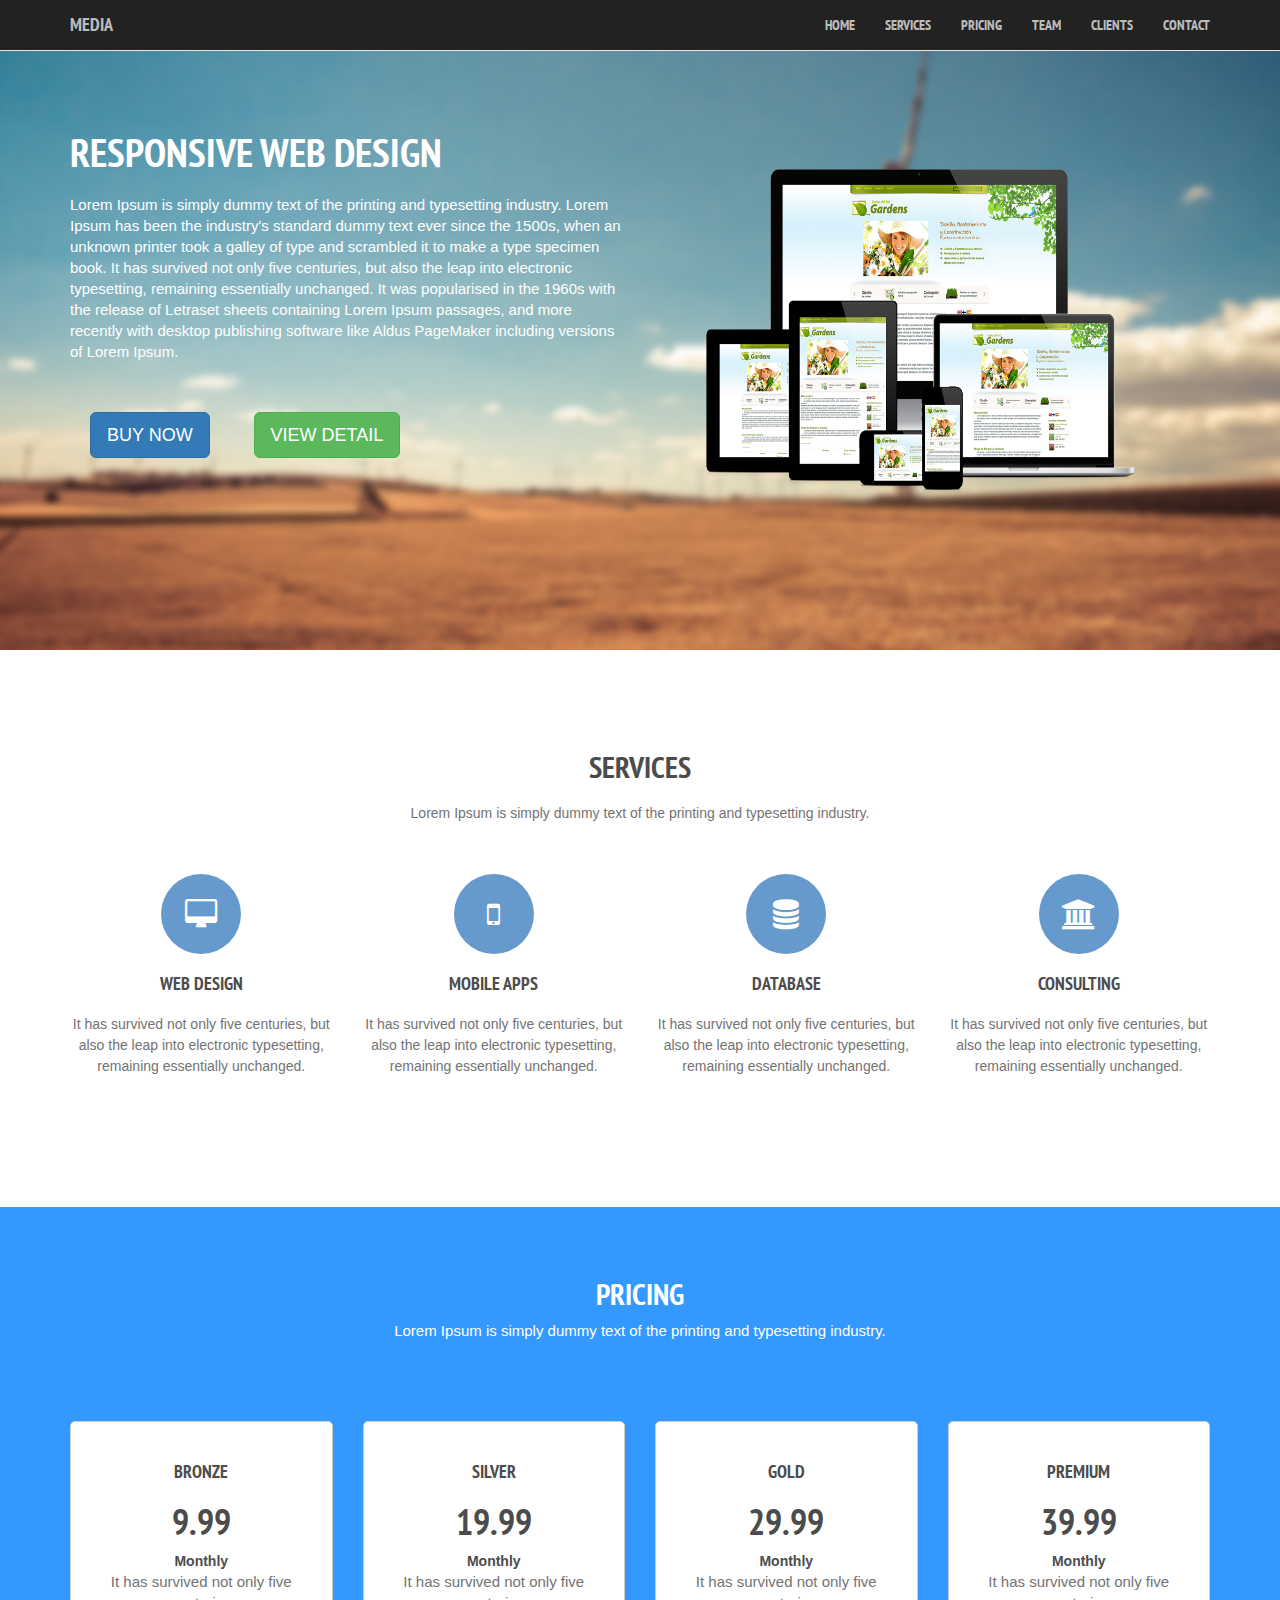
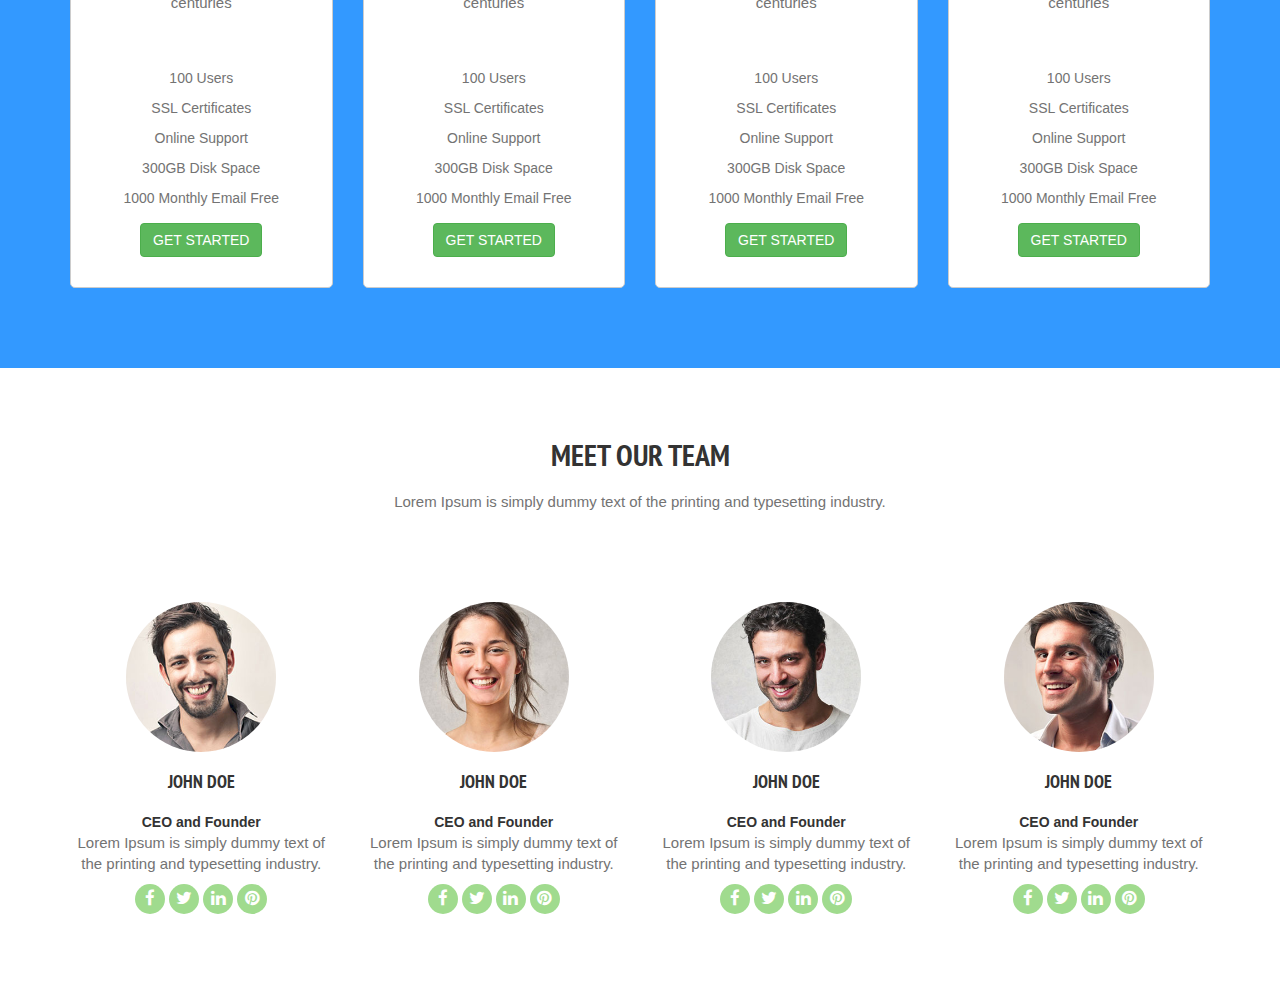
==== Bootstrap Landing Page/index.html @ 37360a5c "Add files via upload" ====
<!DOCTYPE html>
<html lang="en">
  <head>
    <meta charset="utf-8">
    <meta http-equiv="X-UA-Compatible" content="IE=edge">
    <meta name="viewport" content="width=device-width, initial-scale=1">
    <!-- The above 3 meta tags *must* come first in the head; any other head content must come *after* these tags -->
    <title>Bootstrap 101 Template</title>

    <!-- Bootstrap -->
    <link href="css/bootstrap.min.css" rel="stylesheet">
    <link href="https://fonts.googleapis.com/css?family=PT+Sans+Narrow" rel="stylesheet">
    <link rel="stylesheet" href="font-awesome-4.6.3/css/font-awesome.min.css">

    <link rel="stylesheet" href="css/style.css">

    <!-- HTML5 shim and Respond.js for IE8 support of HTML5 elements and media queries -->
    <!-- WARNING: Respond.js doesn't work if you view the page via file:// -->
    <!--[if lt IE 9]>
      <script src="https://oss.maxcdn.com/html5shiv/3.7.3/html5shiv.min.js"></script>
      <script src="https://oss.maxcdn.com/respond/1.4.2/respond.min.js"></script>
    <![endif]-->
  </head>
  <body>

    <!-- NAVIGATION STARTS -->
    <div id="myNavbar" class="navbar navbar-default navbar-fixed-top" roles="navigation">
      <div class="container">
        <div class="navbar-header">
          <button type="button" class="navbar-toggle" data-toggle="collapse" data-target=".navbar-collapse">
            <span class="icon-bar"></span>
            <span class="icon-bar"></span>
            <span class="icon-bar"></span>
          </button>

          <a href="#" class="navbar-brand">Media</a>
        </div>
        <div class="navbar-collapse collapse">
          <ul class="nav navbar-nav navbar-right">
            <li><a href="#header">Home</a></li>
            <li><a href="#services">Services</a></li>
            <li><a href="#pricing">Pricing</a></li>
            <li><a href="#team">Team</a></li>
            <li><a href="#clients">Clients</a></li>
            <li><a href="#contact">Contact</a></li>
          </ul>
        </div>
      </div>
    </div>
    
    <!-- End Navigation -->


    <!-- Header -->

    <div id="header" class="header">
      <div class="container">
        <div class="row">
          <div class="col-lg-6 col-md-6">
            <h1>Responsive Web Design</h1>
            <p>Lorem Ipsum is simply dummy text of the printing and typesetting industry. Lorem Ipsum has been the industry's standard dummy text ever since the 1500s, when an unknown printer took a galley of type and scrambled it to make a type specimen book. It has survived not only five centuries, but also the leap into electronic typesetting, remaining essentially unchanged. It was popularised in the 1960s with the release of Letraset sheets containing Lorem Ipsum passages, and more recently with desktop publishing software like Aldus PageMaker including versions of Lorem Ipsum.</p>

            <button class="btn btn-lg btn-primary">Buy Now</button>
            <button class="btn btn-lg btn-success">View Detail</button>
          </div>

          <div class="col-lg-6 col-md-6">
            <img src="images/Responsive-Web-Design.png" alt="">
          </div>
        </div>
      </div>
    </div>

    <!-- END HEADER -->

    <!-- SERVICES -->

    <div id="services" class="services">
      <div class="container">
        <h2>Services</h2>
          <p>
            Lorem Ipsum is simply dummy text of the printing and typesetting industry.
          </p>
          <div class="row">
            <div class="col-lg-3 col-md-3">
              <i class="fa fa-desktop"></i>
              <h4>Web Design</h4>
              <p>It has survived not only five centuries, but also the leap into electronic typesetting, remaining essentially unchanged.</p>
            </div>
            <div class="col-lg-3 col-md-3">
              <i class="fa fa-mobile"></i>
              <h4>Mobile Apps</h4>
              <p>It has survived not only five centuries, but also the leap into electronic typesetting, remaining essentially unchanged.</p>
            </div>
            <div class="col-lg-3 col-md-3">
              <i class="fa fa-database"></i>
              <h4>Database</h4>
              <p>It has survived not only five centuries, but also the leap into electronic typesetting, remaining essentially unchanged.</p>
            </div>
            <div class="col-lg-3 col-md-3">
              <i class="fa fa-university"></i>
              <h4>Consulting</h4>
              <p>It has survived not only five centuries, but also the leap into electronic typesetting, remaining essentially unchanged.</p>
            </div>
          </div>
      </div>
    </div>

    <!-- END SERVICES -->


    <!-- PRICING -->

    <div id="pricing" class="pricing">
      <div class="container">
        <div class="row">
          <h2>Pricing</h2>
          <p>
            Lorem Ipsum is simply dummy text of the printing and typesetting industry.
          </p>
          <div class="col-lg-3 col-md-3">
            <div class="packages">
              <h4>Bronze</h4>
              <h1>9.99</h1>
              <b>Monthly</b>
              <p>It has survived not only five centuries</p>
              <li>100 Users</li>
              <li>SSL Certificates</li>
              <li>Online Support</li>
              <li>300GB Disk Space</li>
              <li>1000 Monthly Email Free</li>

              <button class="btn btn-success">Get Started</button>
            </div>
          </div>

          <div class="col-lg-3 col-md-3">
            <div class="packages">
              <h4>Silver</h4>
              <h1>19.99</h1>
              <b>Monthly</b>
              <p>It has survived not only five centuries</p>
              <li>100 Users</li>
              <li>SSL Certificates</li>
              <li>Online Support</li>
              <li>300GB Disk Space</li>
              <li>1000 Monthly Email Free</li>

              <button class="btn btn-success">Get Started</button>
            </div>
          </div>

          <div class="col-lg-3 col-md-3">
            <div class="packages">
              <h4>Gold</h4>
              <h1>29.99</h1>
              <b>Monthly</b>
              <p>It has survived not only five centuries</p>
              <li>100 Users</li>
              <li>SSL Certificates</li>
              <li>Online Support</li>
              <li>300GB Disk Space</li>
              <li>1000 Monthly Email Free</li>

              <button class="btn btn-success">Get Started</button>
            </div>
          </div>

          <div class="col-lg-3 col-md-3">
            <div class="packages">
              <h4>Premium</h4>
              <h1>39.99</h1>
              <b>Monthly</b>
              <p>It has survived not only five centuries</p>
              <li>100 Users</li>
              <li>SSL Certificates</li>
              <li>Online Support</li>
              <li>300GB Disk Space</li>
              <li>1000 Monthly Email Free</li>

              <button class="btn btn-success">Get Started</button>
            </div>
          </div>


        </div>
      </div>
    </div>


<!-- END PRICING -->


<!-- TEAM -->

<div id="team" class="team">
  <div class="container">
    <div class="row">
      <h2>Meet Our Team</h2>
      <p>Lorem Ipsum is simply dummy text of the printing and typesetting industry.
      </p>
      <div class="col-lg-3 col-md-3">
        <img src="images/team/team-1.jpg" alt="" class="img-circle">
        <h4>John Doe</h4>
        <b>CEO and Founder</b>
        <p>Lorem Ipsum is simply dummy text of the printing and typesetting industry.
        </p>
        <a href="#"><i class="fa fa-facebook-f"></i></a>
        <a href="#"><i class="fa fa-twitter"></i></a>
        <a href="#"><i class="fa fa-linkedin"></i></a>
        <a href="#"><i class="fa fa-pinterest"></i></a>
      </div>

      <div class="col-lg-3 col-md-3">
        <img src="images/team/team-2.jpg" alt="" class="img-circle">
        <h4>John Doe</h4>
        <b>CEO and Founder</b>
        <p>Lorem Ipsum is simply dummy text of the printing and typesetting industry.
        </p>
        <a href="#"><i class="fa fa-facebook-f"></i></a>
        <a href="#"><i class="fa fa-twitter"></i></a>
        <a href="#"><i class="fa fa-linkedin"></i></a>
        <a href="#"><i class="fa fa-pinterest"></i></a>
      </div>

      <div class="col-lg-3 col-md-3">
        <img src="images/team/team-3.jpg" alt="" class="img-circle">
        <h4>John Doe</h4>
        <b>CEO and Founder</b>
        <p>Lorem Ipsum is simply dummy text of the printing and typesetting industry.
        </p>
        <a href="#"><i class="fa fa-facebook-f"></i></a>
        <a href="#"><i class="fa fa-twitter"></i></a>
        <a href="#"><i class="fa fa-linkedin"></i></a>
        <a href="#"><i class="fa fa-pinterest"></i></a>
      </div>

      <div class="col-lg-3 col-md-3">
        <img src="images/team/team-4.jpg" alt="" class="img-circle">
        <h4>John Doe</h4>
        <b>CEO and Founder</b>
        <p>Lorem Ipsum is simply dummy text of the printing and typesetting industry.
        </p>
        <a href="#"><i class="fa fa-facebook-f"></i></a>
        <a href="#"><i class="fa fa-twitter"></i></a>
        <a href="#"><i class="fa fa-linkedin"></i></a>
        <a href="#"><i class="fa fa-pinterest"></i></a>
      </div>
    </div>
  </div>
</div>


<!-- END TEAM -->























    <!-- jQuery (necessary for Bootstrap's JavaScript plugins) -->
    <script src="https://ajax.googleapis.com/ajax/libs/jquery/1.12.4/jquery.min.js"></script>
    <!-- Include all compiled plugins (below), or include individual files as needed -->
    <script src="js/bootstrap.min.js"></script>
  </body>
</html>
---- Bootstrap Landing Page/css/style.css ----
* {
	padding: 0;
	margin: 0;
}

body {
	overflow-x: hidden;
	font-family: 'Open Sans', sans-serif;
	text-rendering: optimizeLegibility !important;
	-webkit-font-smoothing: antialiased !important;
}

li {
	list-style: none;
	display: inline-block;
}

a {
	text-decoration: none;
	transition: all 500ms ease-in-out;
}

a:hover,
a:active {
	text-decoration: none;
}

h1,
h2,
h4 {
	font-family: 'PT Sans Narrow', Arial, sans-serif;
	text-transform: uppercase;
	font-weight: 700;
}

p {
	font-size: 15px;
	line-height: 21px;
}

.btn {
	transition: all 300ms ease-in-out;
	font-weight: 500 !important;
	text-transform: uppercase;
}

.btn:hover {
	background-color: #ededed !important;
	color: #3c3c3c !important;
	border: 1px solid #fff !important;
}


/*NAVIGATION*/

.navbar {
	background-color: #222222 !important;
	text-transform: uppercase;
	font-family: 'PT Sans Narrow', Arial, sans-serif;
	font-weight: 700;
}

.navbar a {
	color: #fff !important;
	opacity: 0.7;
}

.navbar a:hover {
	opacity: 1;
	background-color: #111111 !important;
}



/*Header*/

.header {
	height: 600px;
	width: 100%;
	padding: 30px 0 30px;
	margin-top: 50px;
	background-image: url(../images/bg3.jpg);
	background-position: center center; 
	background-repeat: no-repeat;
	background-size: cover;
	color: #fff;
}

.header img {
	height: 350px;
	width: 450px;
	margin: 70px 0 0 40px;
}

.header h1 {
	font-size: 40px;
	font-weight: 700;
	padding-top: 30px;
}

.header h1,
.header p,
.header button {
	margin-top: 20px;
}

.header .btn {
	margin: 40px 20px;
}


@media (max-width: 768px) {
	.header{
		padding: 30px;
		height: 750px;
	}

	.header img{
		width: 90%;
		height: 300px;
		margin: 20px 0 0 20px;
	}

	.header .btn {
		font-size: 10px;
		margin-left: 20px;
	}

	.header h1 {
		font-size: 20px;
	}

	.header p {
		font-size: 12px;
	}
}

/*HEADER END*/

/*SERVICES*/

.services {
	padding: 80px 0 80px;
	text-align: center;
}

.services h2,
.services h4 {
	color: #4c4c4c;
	margin: 20px 0 20px;
}

.services p {
	color: #737373;
	font-size: 14px;
	padding-bottom: 40px;
}

.services i {
	height: 80px;
	width: 80px;
	font-size: 30px;
	padding: 25px 20px;
	border-radius: 50%;
	background-color: #6699cc;
	color: #fff;
}

/*
@media (max-width: 768px) {

	.services {
		padding: 30px;
	}

}*/


/*END SERVICES*/


/*PRICING*/

.pricing {
	padding: 50px 0 80px;
	text-align: center;
	background-color: #3399ff;
}

.pricing h2,
.pricing p {
	color: #fff;
}


.pricing p {
	padding-bottom: 40px;
}

.pricing .packages {
	padding: 30px;
	border: 1px solid #ccc;
	background-color: #fff;
	border-radius: 5px;
	margin-top: 30px;
}

.packages li {
	display: block;
	padding: 5px;
}

.packages h4,
.packages h1,
.packages b {
	color: #4c4c4c;
}

.packages p,
.packages li {
	color: #737373;
}

.packages button {
	margin-top: 10px;
}

@media (max-width: 768px) {

	.pricing {
		padding: 30px;
	}

	.packages {
		width: 80%;
		margin-left: 20px;
	}
	
}


/*END PRICING*/


/*TEAM*/

.team {
	padding: 50px 0 80px;
	text-align: center;
}

.team b,
.team h2,
.team h4 {

	margin: 20px 0 20px;
	color: 4c4c4c;

}

.team p {
	color: #737373;
}

.team img {
	height: 150px;
	width: 150px;
	margin-top: 80px;
}

.team i {
	height: 30px;
	width: 30px;
	padding: 5px;
	font-size: 17px;
	border-radius: 50%;
	background-color: #a0db8e;
	color: #fff;
}

.team a:hover {
	background-color: #709963;
}


/*END TEAM*/
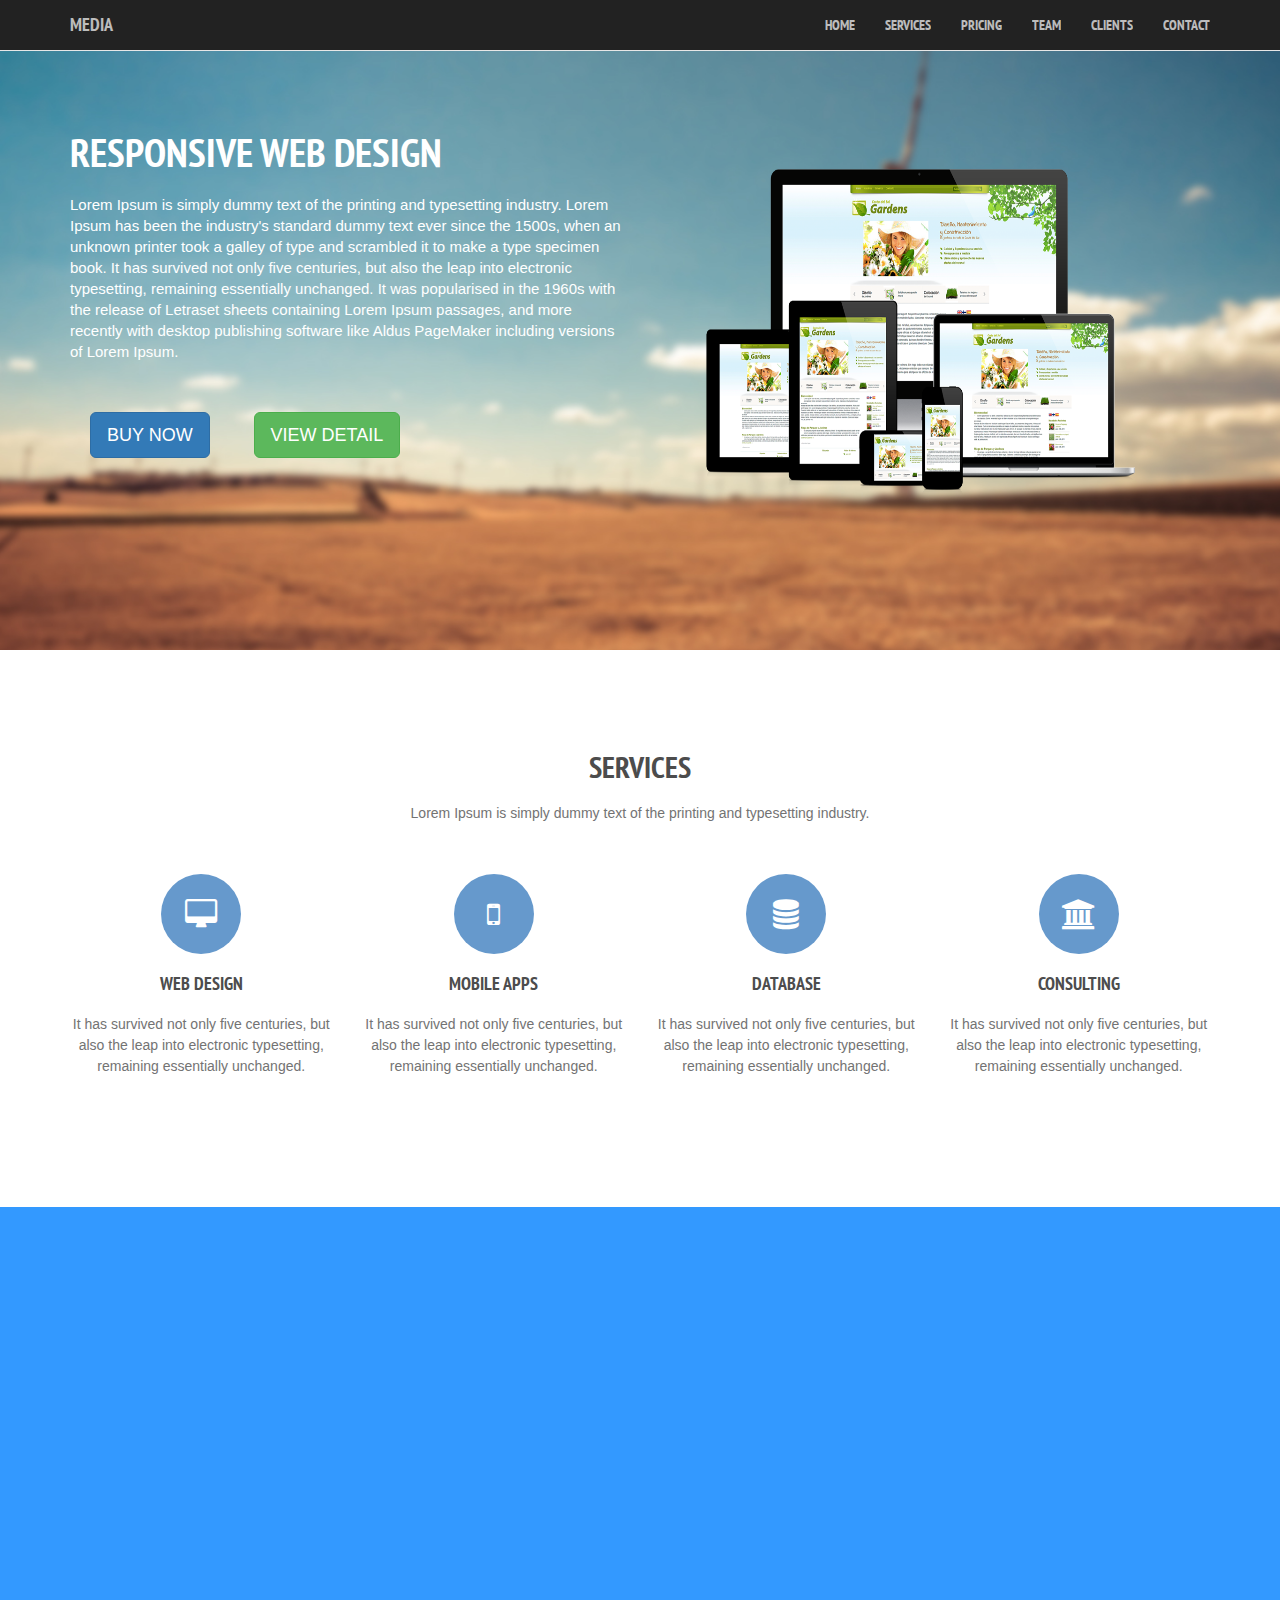
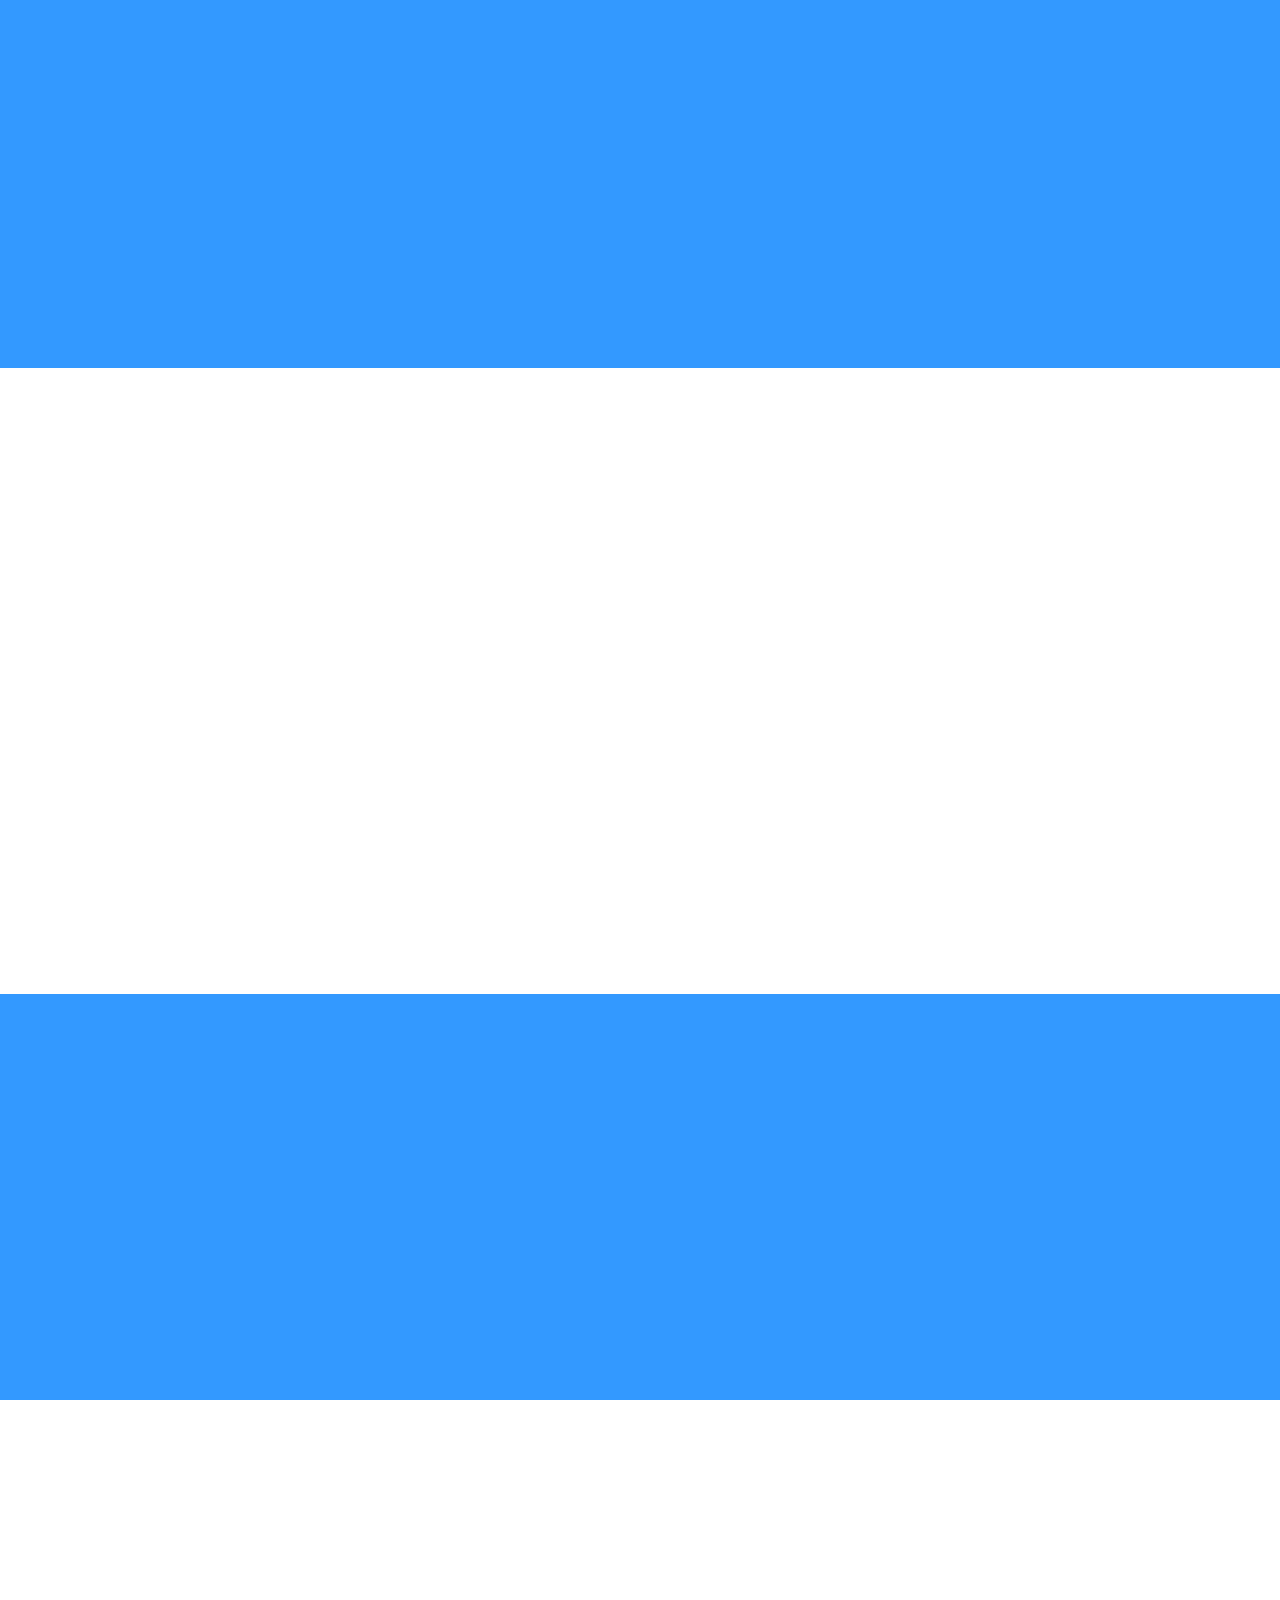
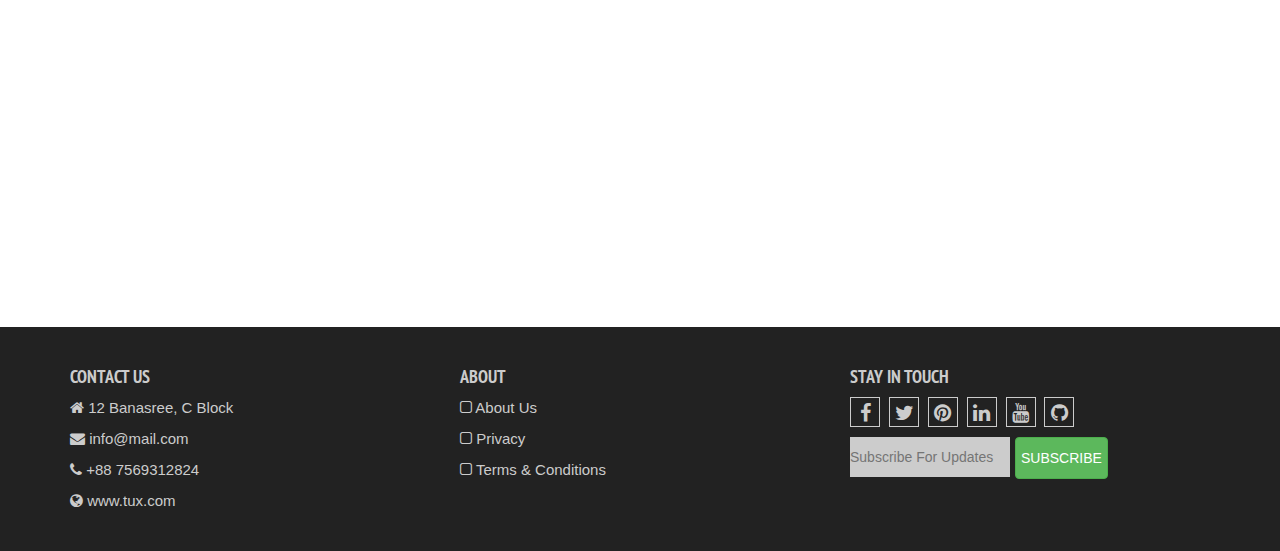
==== commit 0ad88ee4: "Add files via upload" ====
--- a/Bootstrap Landing Page/index.html
+++ b/Bootstrap Landing Page/index.html
@@ -12,6 +12,7 @@
     <link href="https://fonts.googleapis.com/css?family=PT+Sans+Narrow" rel="stylesheet">
     <link rel="stylesheet" href="font-awesome-4.6.3/css/font-awesome.min.css">
 
+    <link rel="stylesheet" href="css/animate.min.css">
     <link rel="stylesheet" href="css/style.css">
 
     <!-- HTML5 shim and Respond.js for IE8 support of HTML5 elements and media queries -->
@@ -56,7 +57,7 @@
     <div id="header" class="header">
       <div class="container">
         <div class="row">
-          <div class="col-lg-6 col-md-6">
+          <div class="col-lg-6 col-md-6 wow bounceInLeft">
             <h1>Responsive Web Design</h1>
             <p>Lorem Ipsum is simply dummy text of the printing and typesetting industry. Lorem Ipsum has been the industry's standard dummy text ever since the 1500s, when an unknown printer took a galley of type and scrambled it to make a type specimen book. It has survived not only five centuries, but also the leap into electronic typesetting, remaining essentially unchanged. It was popularised in the 1960s with the release of Letraset sheets containing Lorem Ipsum passages, and more recently with desktop publishing software like Aldus PageMaker including versions of Lorem Ipsum.</p>
 
@@ -64,7 +65,7 @@
             <button class="btn btn-lg btn-success">View Detail</button>
           </div>
 
-          <div class="col-lg-6 col-md-6">
+          <div class="col-lg-6 col-md-6 wow bounceInRight">
             <img src="images/Responsive-Web-Design.png" alt="">
           </div>
         </div>
@@ -77,27 +78,27 @@
 
     <div id="services" class="services">
       <div class="container">
-        <h2>Services</h2>
-          <p>
+        <h2 class="wow fadeInUp">Services</h2>
+          <p class="wow fadeInUp" data-wow-delay="0.4s">
             Lorem Ipsum is simply dummy text of the printing and typesetting industry.
           </p>
           <div class="row">
-            <div class="col-lg-3 col-md-3">
+            <div class="col-lg-3 col-md-3 wow fadeInLeft" data-wow-delay="1.8s">
               <i class="fa fa-desktop"></i>
               <h4>Web Design</h4>
               <p>It has survived not only five centuries, but also the leap into electronic typesetting, remaining essentially unchanged.</p>
             </div>
-            <div class="col-lg-3 col-md-3">
+            <div class="col-lg-3 col-md-3 wow fadeInLeft" data-wow-delay="1.4s">
               <i class="fa fa-mobile"></i>
               <h4>Mobile Apps</h4>
               <p>It has survived not only five centuries, but also the leap into electronic typesetting, remaining essentially unchanged.</p>
             </div>
-            <div class="col-lg-3 col-md-3">
+            <div class="col-lg-3 col-md-3 wow fadeInLeft" data-wow-delay="0.8s">
               <i class="fa fa-database"></i>
               <h4>Database</h4>
               <p>It has survived not only five centuries, but also the leap into electronic typesetting, remaining essentially unchanged.</p>
             </div>
-            <div class="col-lg-3 col-md-3">
+            <div class="col-lg-3 col-md-3 wow fadeInLeft" data-wow-delay="0.4s">
               <i class="fa fa-university"></i>
               <h4>Consulting</h4>
               <p>It has survived not only five centuries, but also the leap into electronic typesetting, remaining essentially unchanged.</p>
@@ -114,11 +115,11 @@
     <div id="pricing" class="pricing">
       <div class="container">
         <div class="row">
-          <h2>Pricing</h2>
-          <p>
+          <h2 class="wow fadeInUp">Pricing</h2>
+          <p class="wow fadeInUp" data-wow-delay="0.4s">
             Lorem Ipsum is simply dummy text of the printing and typesetting industry.
           </p>
-          <div class="col-lg-3 col-md-3">
+          <div class="col-lg-3 col-md-3 wow flipInY" data-wow-delay="0.8s">
             <div class="packages">
               <h4>Bronze</h4>
               <h1>9.99</h1>
@@ -134,7 +135,7 @@
             </div>
           </div>
 
-          <div class="col-lg-3 col-md-3">
+          <div class="col-lg-3 col-md-3 wow flipInY" data-wow-delay="1.2s">
             <div class="packages">
               <h4>Silver</h4>
               <h1>19.99</h1>
@@ -150,7 +151,7 @@
             </div>
           </div>
 
-          <div class="col-lg-3 col-md-3">
+          <div class="col-lg-3 col-md-3 wow flipInY" data-wow-delay="1.6s">
             <div class="packages">
               <h4>Gold</h4>
               <h1>29.99</h1>
@@ -166,7 +167,7 @@
             </div>
           </div>
 
-          <div class="col-lg-3 col-md-3">
+          <div class="col-lg-3 col-md-3 wow flipInY" data-wow-delay="2s">
             <div class="packages">
               <h4>Premium</h4>
               <h1>39.99</h1>
@@ -196,10 +197,10 @@
 <div id="team" class="team">
   <div class="container">
     <div class="row">
-      <h2>Meet Our Team</h2>
-      <p>Lorem Ipsum is simply dummy text of the printing and typesetting industry.
+      <h2 class="wow fadeInUp">Meet Our Team</h2>
+      <p class="wow fadeInUp" data-wow-delay="0.4s">Lorem Ipsum is simply dummy text of the printing and typesetting industry.
       </p>
-      <div class="col-lg-3 col-md-3">
+      <div class="col-lg-3 col-md-3 wow fadeInLeft" data-wow-delay="2s">
         <img src="images/team/team-1.jpg" alt="" class="img-circle">
         <h4>John Doe</h4>
         <b>CEO and Founder</b>
@@ -211,7 +212,7 @@
         <a href="#"><i class="fa fa-pinterest"></i></a>
       </div>
 
-      <div class="col-lg-3 col-md-3">
+      <div class="col-lg-3 col-md-3 wow fadeInLeft" data-wow-delay="1.6s">
         <img src="images/team/team-2.jpg" alt="" class="img-circle">
         <h4>John Doe</h4>
         <b>CEO and Founder</b>
@@ -223,7 +224,7 @@
         <a href="#"><i class="fa fa-pinterest"></i></a>
       </div>
 
-      <div class="col-lg-3 col-md-3">
+      <div class="col-lg-3 col-md-3 wow fadeInLeft" data-wow-delay="1.2s">
         <img src="images/team/team-3.jpg" alt="" class="img-circle">
         <h4>John Doe</h4>
         <b>CEO and Founder</b>
@@ -235,7 +236,7 @@
         <a href="#"><i class="fa fa-pinterest"></i></a>
       </div>
 
-      <div class="col-lg-3 col-md-3">
+      <div class="col-lg-3 col-md-3 wow fadeInLeft" data-wow-delay="0.8s">
         <img src="images/team/team-4.jpg" alt="" class="img-circle">
         <h4>John Doe</h4>
         <b>CEO and Founder</b>
@@ -253,10 +254,111 @@
 
 <!-- END TEAM -->
 
-
-
-
-
+<!-- CLIENTS -->
+
+<div id="clients" class="clients">
+  <div class="container">
+    <div class="row">
+      <h2 class="wow fadeInUp">Trusted by</h2>
+      <p class="wow fadeInUp" data-wow-delay="0.4s">Lorem Ipsum is simply dummy text of the printing and typesetting industry.</p>
+      <div class="col-lg-3 col-md-3 wow fadeInLeft" data-wow-delay="2s">
+        <li><img src="images/clients/client1.png" alt=""></li>
+      </div>
+
+      <div class="col-lg-3 col-md-3 wow fadeInLeft" data-wow-delay="1.6s">
+        <li><img src="images/clients/client2.png" alt=""></li>
+      </div>
+
+      <div class="col-lg-3 col-md-3 wow fadeInLeft" data-wow-delay="1.2s">
+        <li><img src="images/clients/client3.png" alt=""></li>
+      </div>
+
+      <div class="col-lg-3 col-md-3 wow fadeInLeft" data-wow-delay="0.8s">
+        <li><img src="images/clients/client4.png" alt=""></li>
+      </div>
+
+    </div>
+  </div>
+</div>
+
+
+<!-- END CLIENTS -->
+
+
+<!-- CONTACT -->
+
+<div id="contact" class="contact">
+  <div class="container">
+    <div class="row">
+      <h2 class="wow fadeInUp">Contact</h2>
+      <p class="wow fadeInUp" data-wow-delay="0.4s">Lorem Ipsum is simply dummy text of the printing and typesetting industry.</p>
+
+      <div class="col-lg-6 col-md-6">
+        <div class="input-group input-group-lg wow fadeInUp" data-wow-delay="0.8s">
+          <span class="input-group-addon" id="sizing-addon1"><i class="fa fa-user"></i></span>
+          <input type="text" class="form-control" aria-describedby="sizing-addon1" placeholder="Full Name">
+        </div>
+
+        <div class="input-group input-group-lg wow fadeInUp" data-wow-delay="1.2s">
+          <span class="input-group-addon" id="sizing-addon1"><i class="fa fa-envelope"></i></span>
+          <input type="text" class="form-control" aria-describedby="sizing-addon1" placeholder="Email">
+        </div>
+
+        <div class="input-group input-group-lg wow fadeInUp" data-wow-delay="1.6s">
+          <span class="input-group-addon" id="sizing-addon1"><i class="fa fa-phone"></i></span>
+          <input type="text" class="form-control" aria-describedby="sizing-addon1" placeholder="Phone Number">
+        </div>
+      </div>
+
+      <div class="col-lg-6 col-md-6">
+        <div class="input-group wow fadeInUp" data-wow-delay="2s">
+          <textarea name="" id="" cols="80" rows="6" class="form-control"></textarea>
+        </div>
+        <button class="btn btn-lg wow fadeInUp" data-wow-delay="2.4s">Submit Your Message</button>
+      </div>
+
+    </div>
+  </div>
+</div>
+
+<!-- END CONTACT -->
+
+<!-- FOOTER -->
+
+<div id="footer" class="footer">
+  <div class="container">
+    <div class="row">
+
+      <div class="col-lg-4 col-md-4">
+        <h4>Contact Us</h4>
+        <p><i class="fa fa-home" aria-hidden="true"></i> 12 Banasree, C Block</p>
+        <p><i class="fa fa-envelope"></i> info@mail.com</p>
+        <p><i class="fa fa-phone"></i> +88 7569312824</p>
+        <p><i class="fa fa-globe"></i> www.tux.com</p>
+      </div>
+
+      <div class="col-lg-4 col-md-4">
+        <h4>About</h4>
+        <p><i class="fa fa-square-o"></i> About Us</p>
+        <p><i class="fa fa-square-o"></i> Privacy</p>
+        <p><i class="fa fa-square-o"></i> Terms & Conditions</p>
+      </div>
+
+      <div class="col-lg-4 col-md-4">
+        <h4>Stay In Touch</h4>
+        <i class="social fa fa-facebook" aria-hidden="true"></i>
+        <i class="social fa fa-twitter" aria-hidden="true"></i>
+        <i class="social fa fa-pinterest" aria-hidden="true"></i>
+        <i class="social fa fa-linkedin" aria-hidden="true"></i>
+        <i class="social fa fa-youtube" aria-hidden="true"></i>
+        <i class="social fa fa-github" aria-hidden="true"></i>
+        <!-- <br> -->
+        <input type="email" placeholder="Subscribe For Updates"><button class="btn btn-success">Subscribe</button>
+      </div>
+
+    </div>
+  </div>
+</div>
 
 
 
@@ -278,6 +380,10 @@
     <!-- jQuery (necessary for Bootstrap's JavaScript plugins) -->
     <script src="https://ajax.googleapis.com/ajax/libs/jquery/1.12.4/jquery.min.js"></script>
     <!-- Include all compiled plugins (below), or include individual files as needed -->
+    <script src="js/wow.min.js"></script>
+    <script>
+      new WOW().init();
+    </script>
     <script src="js/bootstrap.min.js"></script>
   </body>
 </html>--- a/Bootstrap Landing Page/css/style.css
+++ b/Bootstrap Landing Page/css/style.css
@@ -287,34 +287,130 @@
 
 
 
-
-
-
-
-
-
-
-
-
-
-
-
-
-
-
-
-
-
-
-
-
-
-
-
-
-
-
-
-
-
-
+/*CLIENTS*/
+
+.clients {
+	padding: 50px 0 80px;
+	background-color: #3399ff;
+	text-align: center;
+	color: #fff;
+}
+
+.clients h2 {
+
+	color: #5e5e5e;
+}
+
+.clients p {
+	padding-bottom: 40px;
+}
+
+
+.clients img {
+	width: 200px;
+	opacity: 0.6;
+	cursor: pointer;
+	margin: 40px 0;
+	transition: all 500ms ease-in-out;
+}
+
+.clients li:hover img {
+	opacity: 1;
+}
+
+/*END CLIENTS*/
+
+
+/*CONTACT*/
+
+.contact {
+	padding: 50px 0 80px;
+	text-align: center;
+
+}
+
+.contact p {
+	padding-bottom: 80px;
+	color: 737373;
+
+}
+
+.contact h2 {
+	color: #4c4c4c;
+	margin: 20px 0 20px;
+}
+
+
+.contact .input-group {
+
+	margin-bottom: 25px;
+}
+
+.contact .form-control {
+	border-radius: 0 !important;
+}
+
+.contact span {
+	border-radius: 0 !important;
+}
+
+
+.contact .btn {
+	border-radius: 0;
+	width: 100%;
+	font-size: 15px;
+	background-color: #f08080;
+	color: #fff;
+}
+
+.contact .btn:hover {
+	background-color: #a85959 !important;
+	color: #fff !important;
+}
+
+
+/*END CONTACT*/
+
+
+/*FOOTER*/
+
+.footer {
+	padding: 30px;
+	color: #cccccc;
+	background-color: #222222;
+}
+
+.footer .social {
+	font-size: 20px;
+	height: 30px;
+	width: 30px;
+	text-align: center;
+	padding: 5px;
+	border: 1px solid #cccccc;
+	margin-bottom: 10px;
+	margin-right: 5px;
+}
+
+
+.footer input {
+	height: 40px;
+	width: 160px;
+	border: none;
+	background-color: #cccccc;
+	color: #000;
+}
+
+.footer .btn {
+	padding: 10px 5px 10px;
+	margin: -2px 0 0 5px;
+}
+
+
+
+
+
+
+
+
+
+
